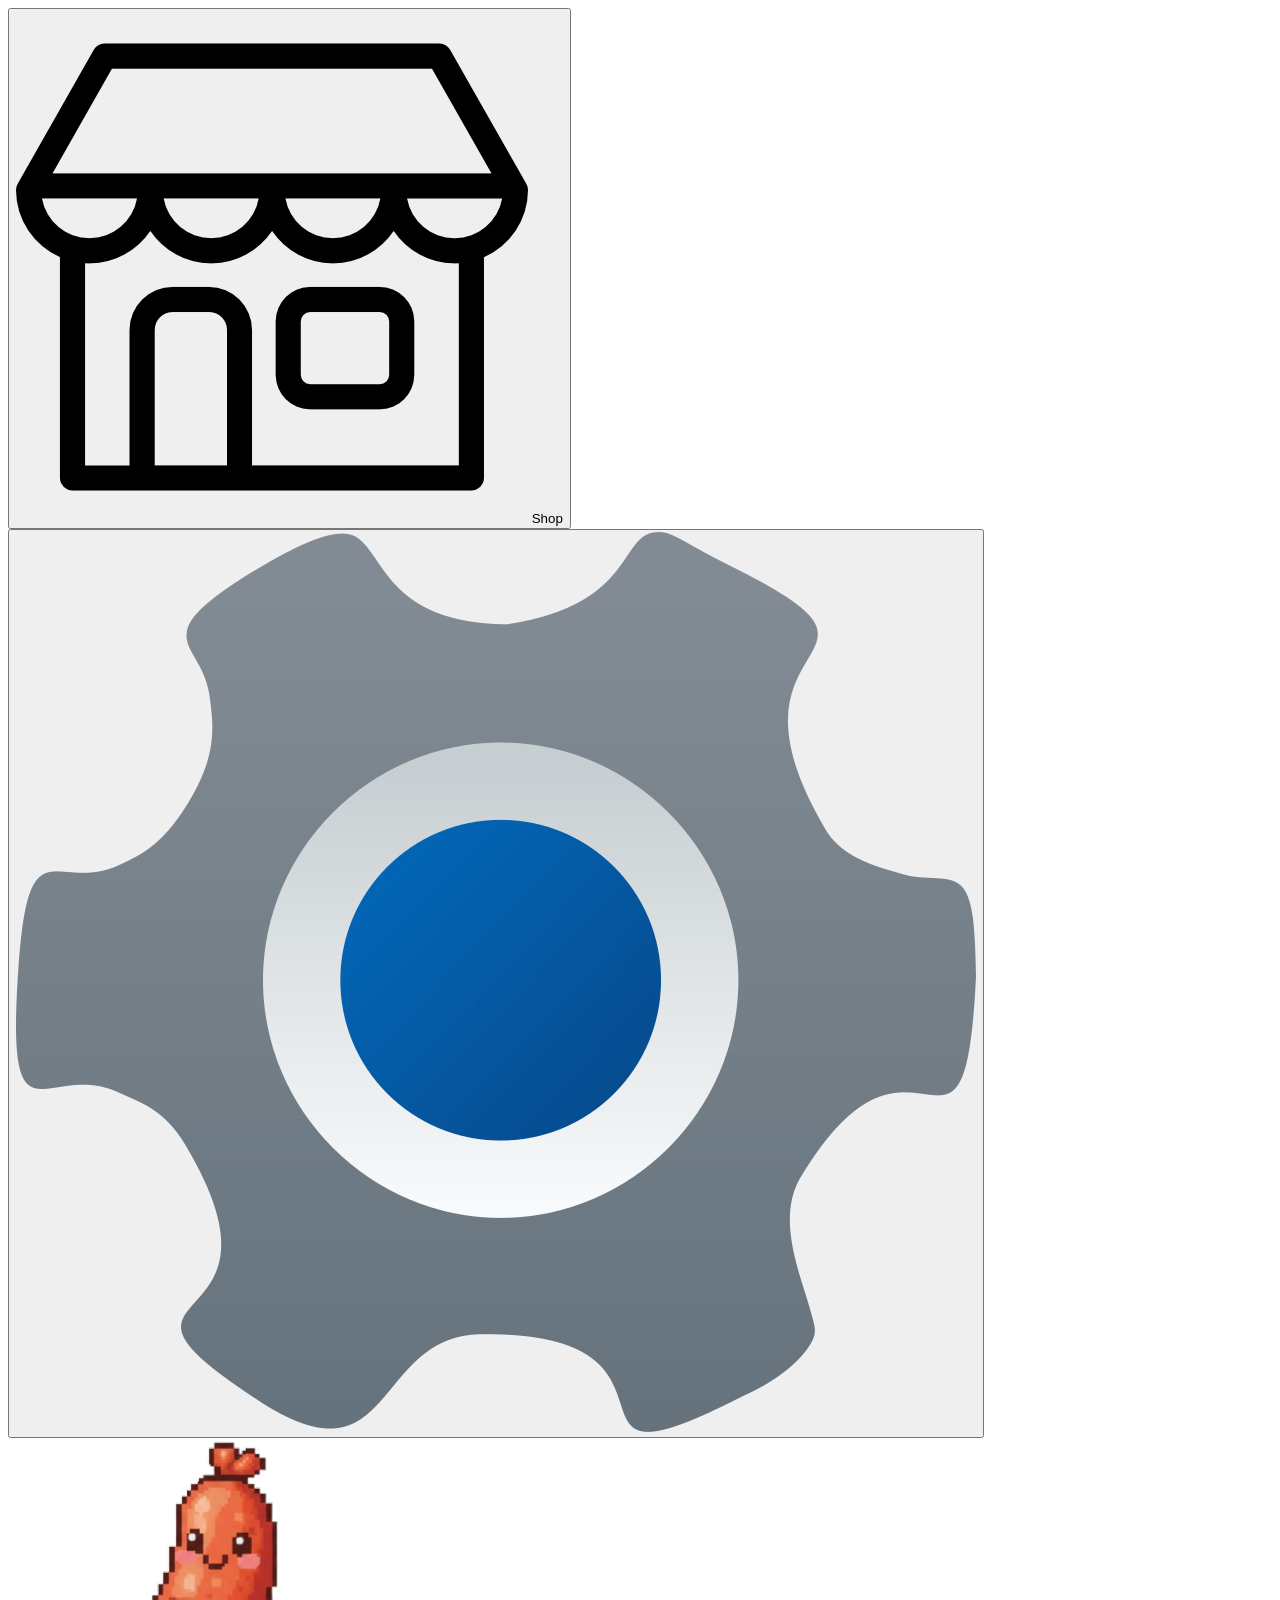
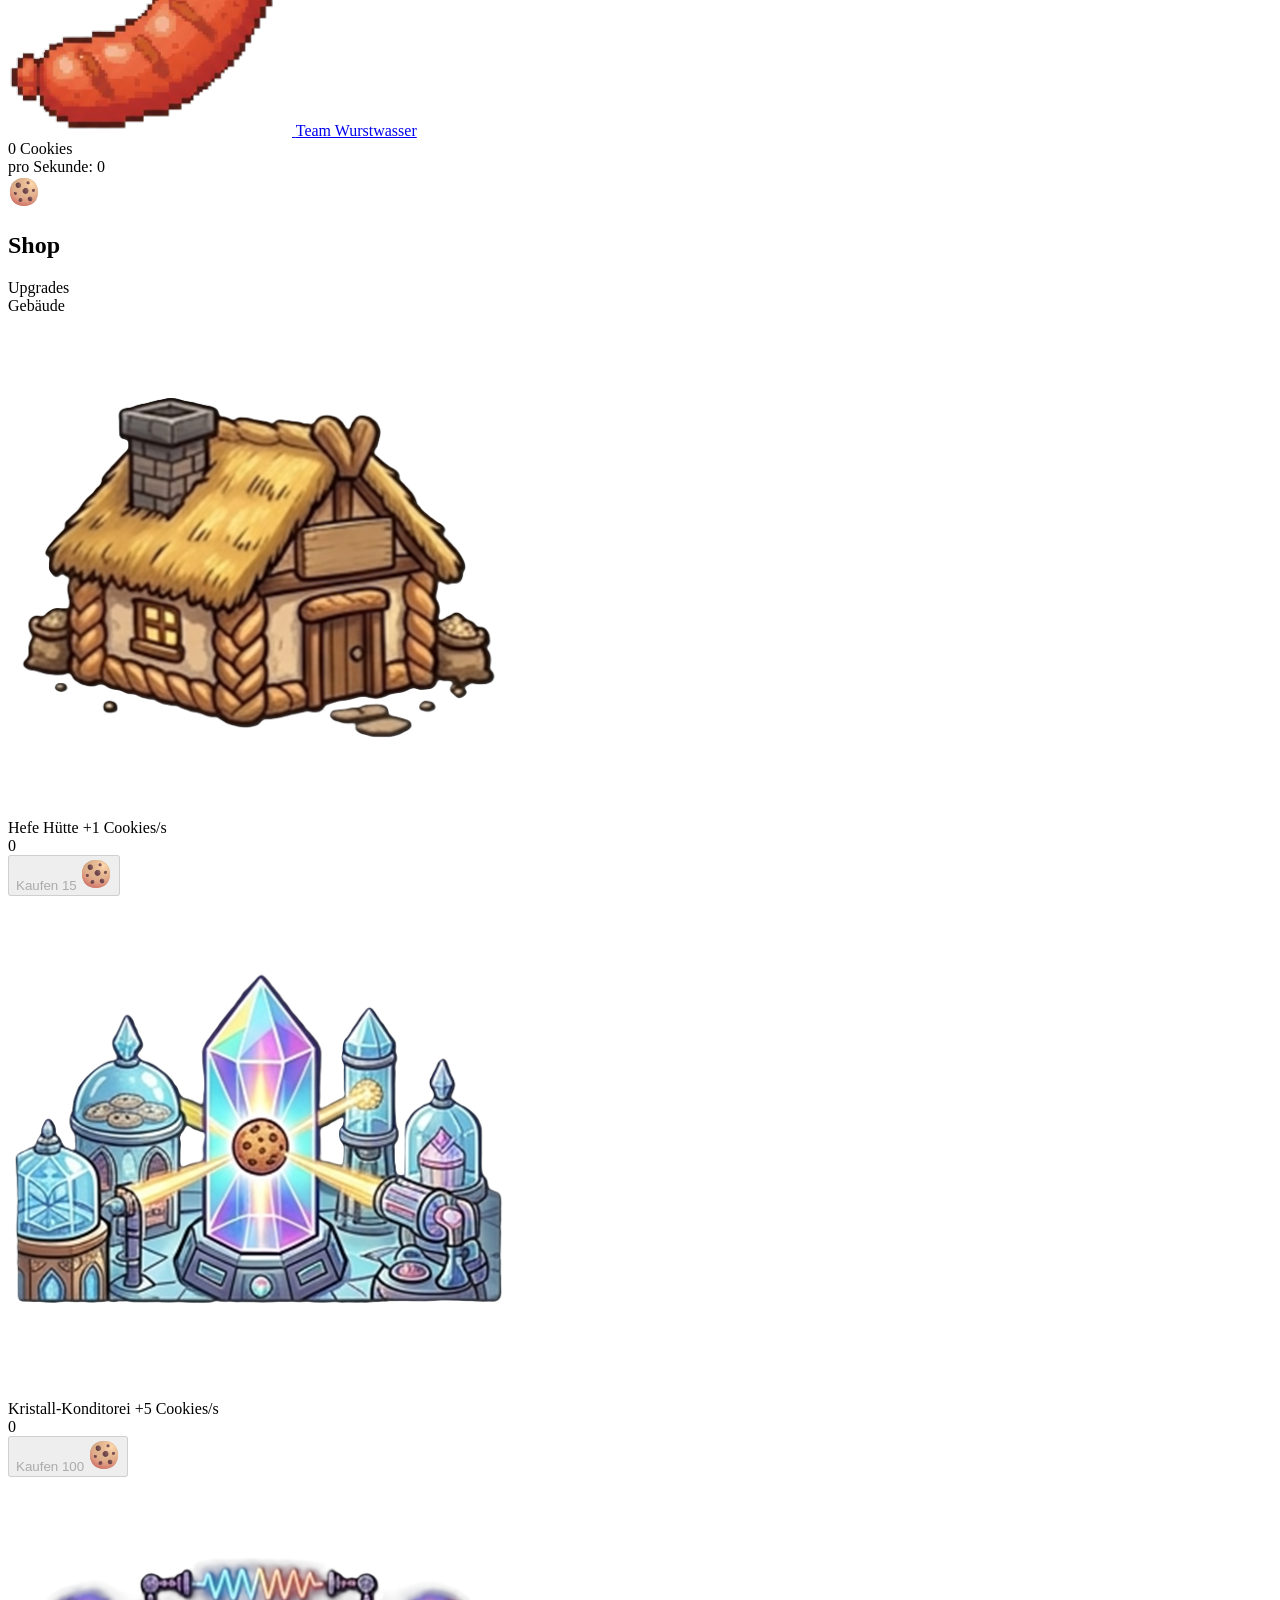
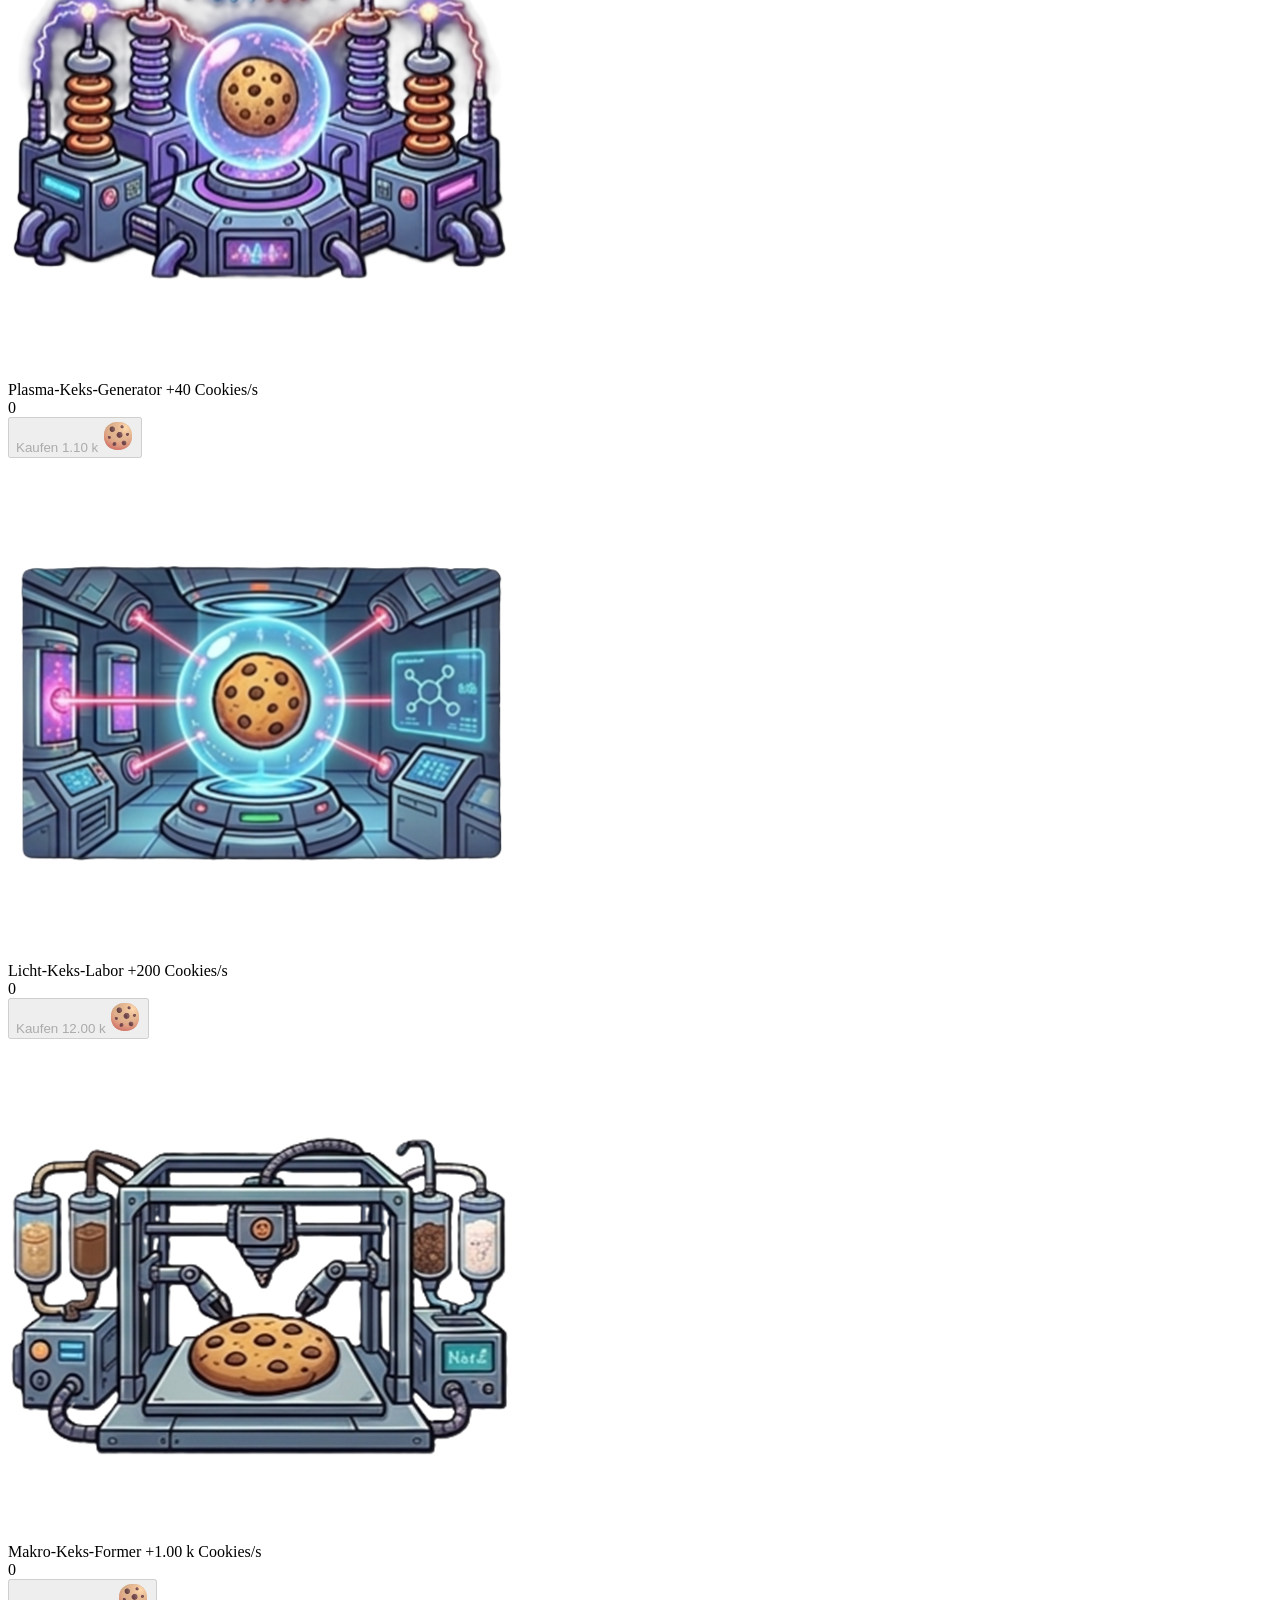
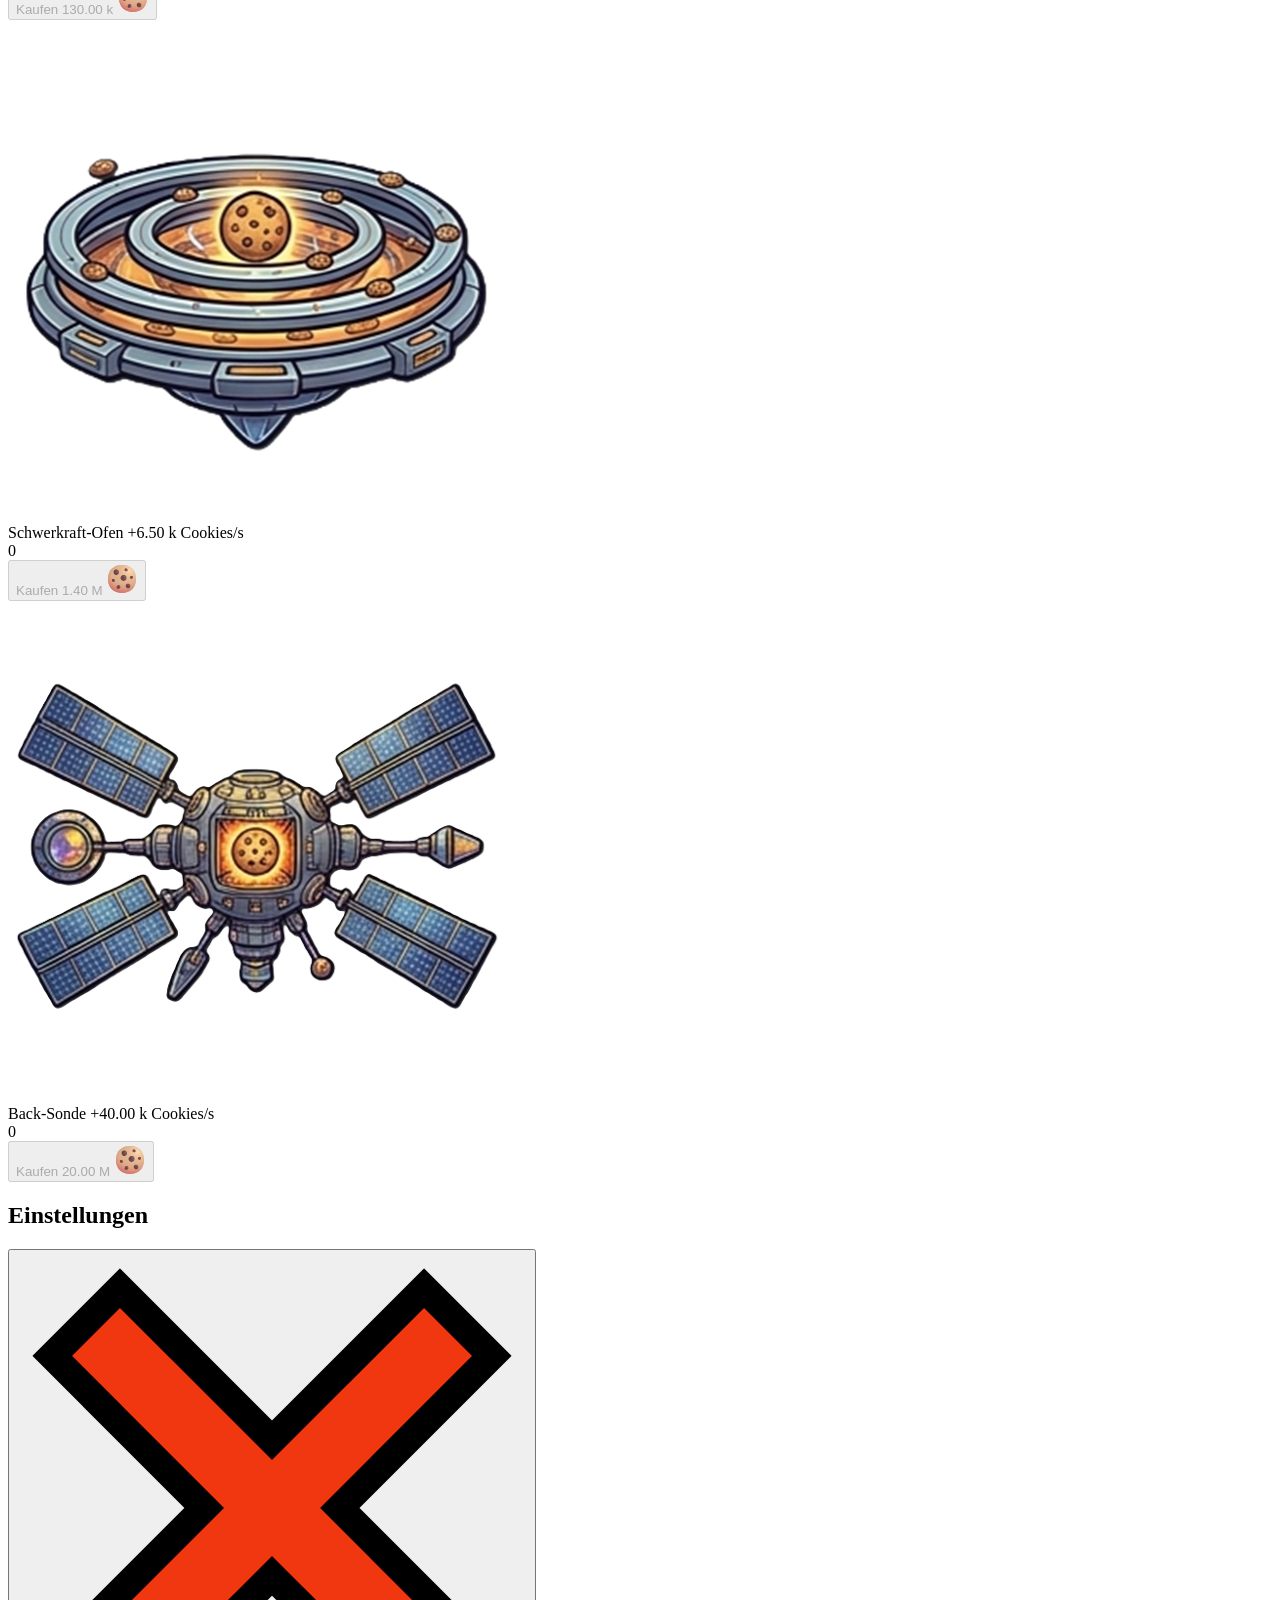
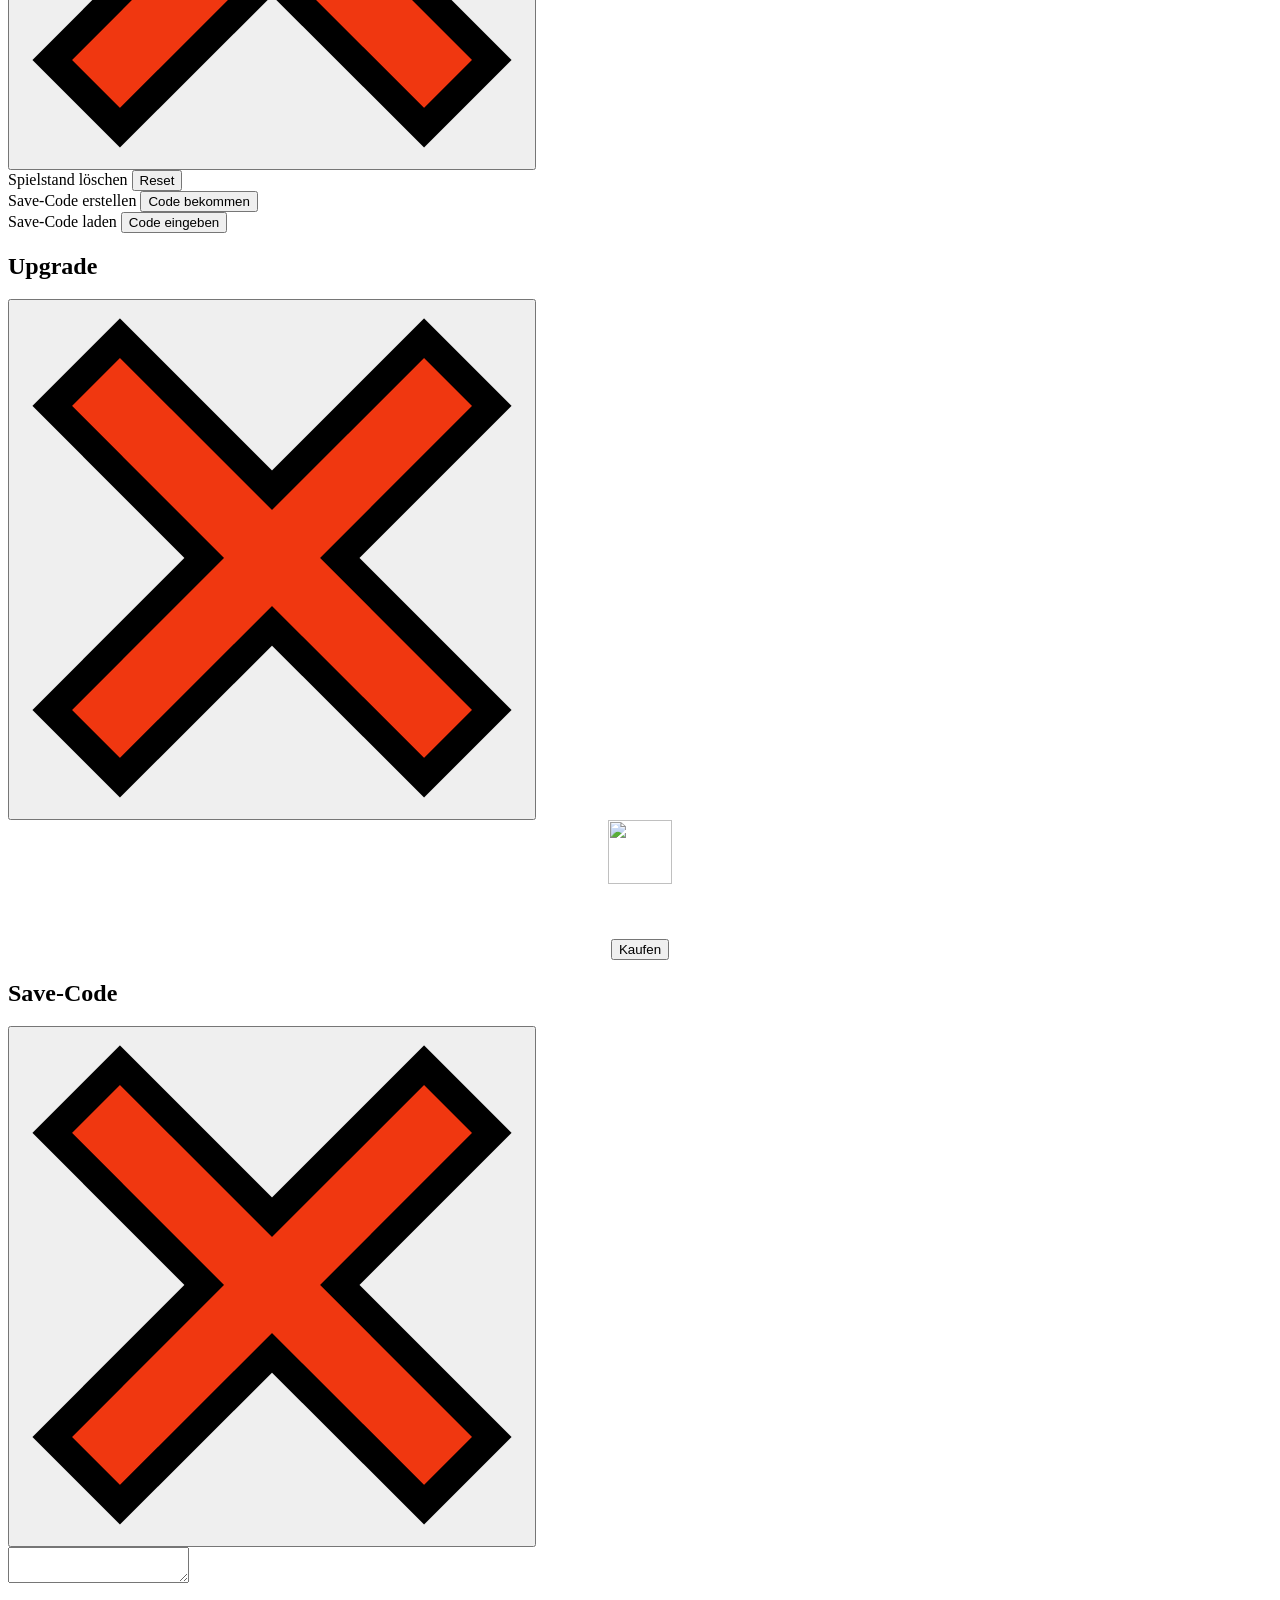
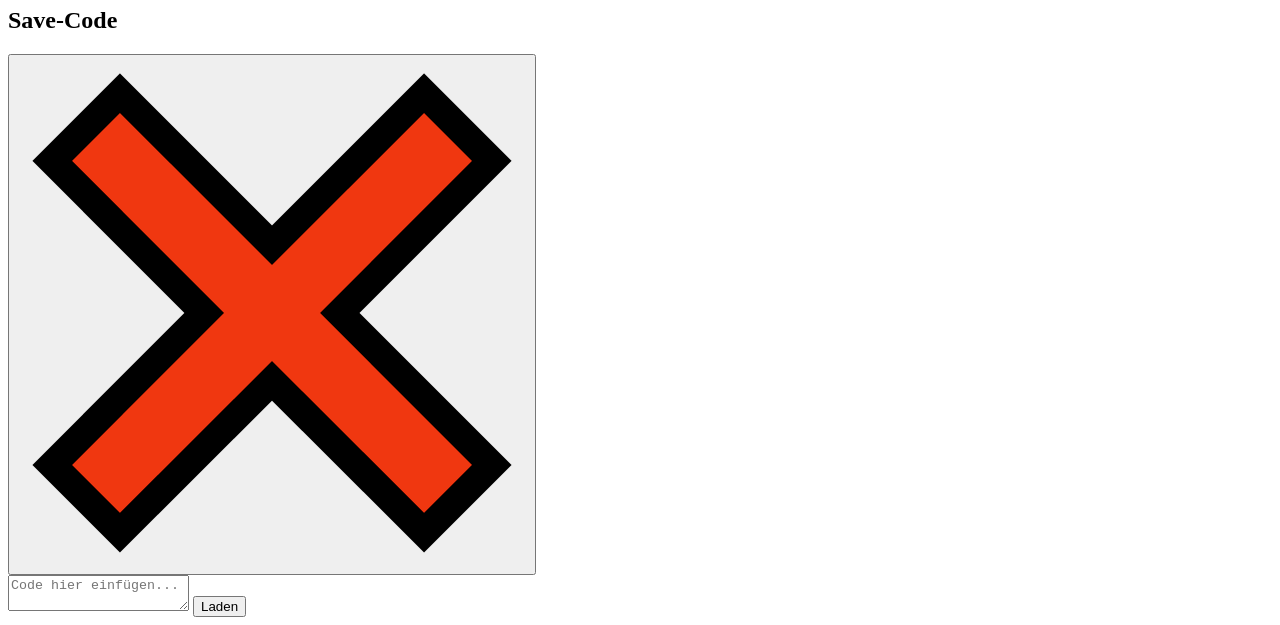
==== Index.html @ a24ce18e "code verbesserungen" ====
<!DOCTYPE html>
<html lang="de">
    <head>
        <meta charset="UTF-8">
        <meta name="viewport" content="width=device-width, initial-scale=1.0, maximum-scale=1.0, user-scalable=no">
        <title>Wurstclicker</title>
        <link rel="icon" type="image/png" href="img/Logo.png">
        <link rel="stylesheet" href="style.css">
        <script src="js/Main.js"></script>
    </head>

    <body>
        <button id="shop-toggle">
            <img src="img/Shop.png" class="btn-icon" id="shop-icon">
            <span id="shop-text">Shop</span>
        </button>
        
        <button id="settings-toggle">
            <img src="img/Settings.png" class="btn-icon">
        </button>

        <div class="header-container">
            <a href="https://team-wurstwasser.com/" class="logo-link">
                <img class="logo" src="img/Logo.png">
                <span class="logo-text">Team Wurstwasser</span>
            </a>
        </div>

        <div class="game-container">
            <main class="main-area">
                <div class="stats">
                    <div id="cookie-count-display">
                        <span id="cookie-count">0</span> Cookies
                    </div>
                    <div class="cps-text">
                        pro Sekunde: <span id="cps-count">0</span>
                    </div>
                </div>

                <img id="cookie" src="img/Keks.svg" alt="Cookie" draggable="false">
            </main>

            <aside class="sidebar">
                <div class="shop-header">
                    <h2>Shop</h2>
                </div>
                <div class="shop-section">Upgrades</div>

                <div id="upgrade-list"></div>

                <div class="shop-section">Gebäude</div>

                <div id="factory-list"></div>
            </aside>
        </div>

        <div id="settings-overlay" class="overlay">
            <div class="settings-modal">
                <div class="settings-header">
                    <h2>Einstellungen</h2>
                    <button id="close-settings">
                        <img src="img/Close.png" class="btn-icon">
                    </button>
                </div>

                <div class="settings-content">
                    <div class="setting-item">
                        <span>Spielstand löschen</span>
                        <button id="reset-game" class="delete-btn">Reset</button>
                    </div>

                    <div class="setting-item">
                        <span>Save-Code erstellen</span>
                        <button id="export-save" class="setting-item-btn">Code bekommen</button>
                    </div>

                    <div class="setting-item">
                        <span>Save-Code laden</span>
                        <button id="import-save" class="setting-item-btn">Code eingeben</button>
                    </div>
                </div>
            </div>
        </div>

        <div id="upgrade-popup" class="overlay">
            <div class="settings-modal">
                <div class="settings-header">
                    <h2 id="up-pop-name">Upgrade</h2>
                    <button id="close-upgrade-pop">
                        <img src="img/Close.png" class="btn-icon">
                    </button>
                </div>
                <div class="settings-content" style="text-align: center;">
                    <img id="up-pop-icon" src="" style="width: 64px; height: 64px; margin-bottom: 15px;">
                    <p id="up-pop-desc" style="color: #3d2b1f; margin-bottom: 10px;"></p>
                    <p id="up-pop-price" style="font-weight: bold; font-size: 1.2em; color: #8b4513;"></p>
                    <button id="confirm-upgrade-buy" class="factory-buy-btn" style="margin-top: 20px; justify-content: center;">
                        Kaufen
                    </button>
                </div>
            </div>
        </div>

        <div id="save-popup" class="overlay">
            <div class="settings-modal">
                <div class="settings-header">
                    <h2>Save-Code</h2>
                    <button id="close-save">
                        <img src="img/Close.png" class="btn-icon">
                    </button>
                </div>

                <div class="settings-content">
                    <textarea id="save-code-field" readonly></textarea>
                </div>
            </div>
        </div>

        <div id="load-popup" class="overlay">
            <div class="settings-modal">
                <div class="settings-header">
                    <h2>Save-Code</h2>
                    <button id="close-load">
                        <img src="img/Close.png" class="btn-icon">
                    </button>
                </div>
                
                <div class="settings-content">
                    <textarea id="load-code-field" placeholder="Code hier einfügen..."></textarea>
                    <button id="confirm-load" class="setting-item-btn">Laden</button>
                </div>
            </div>
        </div>
    </body>
</html>
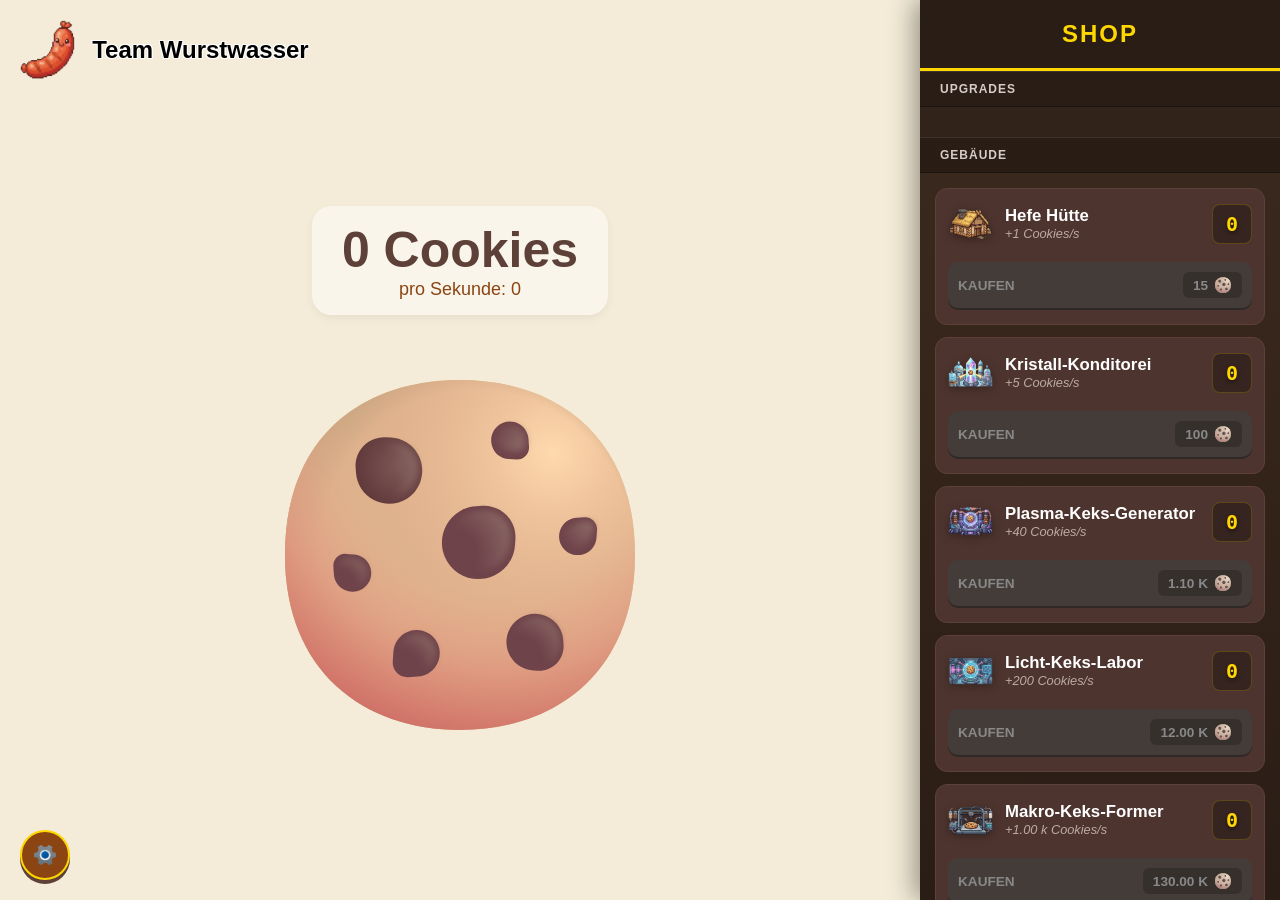
==== commit da784bae: "fix" ====
--- a/Index.html
+++ b/Index.html
@@ -5,7 +5,7 @@
         <meta name="viewport" content="width=device-width, initial-scale=1.0, maximum-scale=1.0, user-scalable=no">
         <title>Wurstclicker</title>
         <link rel="icon" type="image/png" href="img/Logo.png">
-        <link rel="stylesheet" href="style.css">
+        <link rel="stylesheet" href="Style.css">
         <script src="js/Main.js"></script>
     </head>
 
--- a/Style.css
+++ b/Style.css
@@ -0,0 +1,464 @@
+* {
+    box-sizing: border-box;
+    -webkit-tap-highlight-color: transparent;
+}
+
+body {
+    font-family: 'Segoe UI', Roboto, Helvetica, Arial, sans-serif;
+    margin: 0;
+    background-color: #f4ecd8;
+    height: 100vh;
+    display: flex;
+    overflow: hidden;
+}
+
+.game-container {
+    display: flex;
+    width: 100%;
+    height: 100%;
+}
+
+.main-area {
+    flex: 1;
+    display: flex;
+    flex-direction: column;
+    align-items: center;
+    justify-content: center;
+    padding: 20px;
+    gap: 40px;
+    margin-top: 60px;
+}
+
+.stats {
+    text-align: center;
+    background: rgba(255, 255, 255, 0.5);
+    padding: 15px 30px;
+    border-radius: 20px;
+    box-shadow: 0 4px 10px rgba(0,0,0,0.05);
+}
+
+#cookie-count-display {
+    font-size: clamp(30px, 8vw, 50px);
+    font-weight: 900;
+    color: #5d4037;
+}
+
+.cps-text {
+    font-size: 18px;
+    color: #8b4513;
+}
+
+#cookie {
+    width: clamp(200px, 50vw, 400px); 
+    cursor: pointer;
+    user-select: none;
+    transition: transform 0.05s cubic-bezier(0.175, 0.885, 0.32, 1.275);
+}
+
+#cookie:active {
+    transform: scale(0.9);
+}
+
+.cookie-particle {
+    position: fixed;
+    pointer-events: none;
+    width: 30px;
+    height: 30px;
+    z-index: 9999;
+    background-image: url('img/Keks.svg');
+    background-size: contain;
+    background-repeat: no-repeat;
+    animation: fly-and-fade 0.8s ease-out forwards;
+}
+
+@keyframes fly-and-fade {
+    0% {
+        transform: translate(0, 0) rotate(0deg) scale(1);
+        opacity: 1;
+    }
+    100% {
+        transform: translate(var(--x), var(--y)) rotate(var(--r)) scale(0.5);
+        opacity: 0;
+    }
+}
+
+.click-value-float {
+    position: fixed;
+    pointer-events: none;
+    font-size: 24px;
+    font-weight: bold;
+    color: #5d4037;
+    text-shadow: 2px 2px 0px #fff;
+    z-index: 10000;
+    animation: float-up 1s ease-out forwards;
+}
+
+@keyframes float-up {
+    0% {
+        transform: translateY(0);
+        opacity: 1;
+    }
+    100% {
+        transform: translateY(-100px);
+        opacity: 0;
+    }
+}
+
+.sidebar {
+    width: 360px;
+    background-color: #3d2b1f;
+    background-image: linear-gradient(to bottom, #3d2b1f, #2a1d15);
+    color: white;
+    padding: 0;
+    display: flex;
+    flex-direction: column;
+    box-shadow: -5px 0 25px rgba(0,0,0,0.4);
+    overflow-y: auto;
+    z-index: 5000;
+    scrollbar-width: thin;
+    scrollbar-color: #8b4513 #3d2b1f;
+}
+
+.sidebar::-webkit-scrollbar { width: 8px; }
+.sidebar::-webkit-scrollbar-track { background: #3d2b1f; }
+.sidebar::-webkit-scrollbar-thumb { background: #8b4513; border-radius: 10px; }
+
+.shop-header {
+    background: #2a1d15;
+    padding: 20px;
+    text-align: center;
+    border-bottom: 3px solid #ffd700;
+}
+
+.shop-header h2 {
+    margin: 0;
+    color: #ffd700;
+    text-transform: uppercase;
+    letter-spacing: 2px;
+    font-size: 1.5em;
+}
+
+.shop-section {
+    background: rgba(0, 0, 0, 0.3);
+    color: #d7ccc8;
+    padding: 10px 20px;
+    font-weight: bold;
+    text-transform: uppercase;
+    font-size: 0.75em;
+    letter-spacing: 1px;
+    border-top: 1px solid rgba(255,255,255,0.1);
+    border-bottom: 1px solid rgba(0,0,0,0.3);
+}
+
+#upgrade-list {
+    display: flex;
+    flex-wrap: wrap;
+    gap: 8px;
+    padding: 15px;
+    background: rgba(0,0,0,0.15);
+}
+
+.upgrade-unlock-btn {
+    width: 50px;
+    height: 50px;
+    background: #5d4037;
+    background: linear-gradient(145deg, #6d4c41, #4e342e);
+    border: 2px solid #3e2723;
+    border-radius: 8px;
+    cursor: pointer;
+    transition: all 0.1s ease;
+    display: flex;
+    align-items: center;
+    justify-content: center;
+    box-shadow: 0 2px 4px rgba(0,0,0,0.4), inset 0 1px 1px rgba(255,255,255,0.1);
+    outline: none;
+}
+
+.upgrade-unlock-btn:hover:not(:disabled) {
+    border-color: #ffd700;
+    filter: brightness(1.1);
+    transform: translateY(-1px);
+    box-shadow: 0 4px 12px rgba(0,0,0,0.4);
+}
+
+.upgrade-unlock-btn:active:not(:disabled) {
+    transform: translateY(1px);
+    box-shadow: 0 1px 2px rgba(0,0,0,0.6), inset 0 2px 4px rgba(0,0,0,0.3);
+    filter: brightness(0.9);
+}
+
+.upgrade-unlock-btn:disabled {
+    filter: grayscale(1) opacity(0.5);
+    cursor: not-allowed;
+    box-shadow: none;
+    transform: none;
+}
+
+#factory-list {
+    padding: 15px;
+}
+
+.factory-item {
+    background: #4e342e;
+    border: 1px solid #5d4037;
+    border-radius: 12px;
+    padding: 12px;
+    margin-bottom: 12px;
+    display: flex;
+    flex-direction: column;
+}
+
+.factory-info {
+    display: flex;
+    align-items: center;
+    gap: 12px;
+    margin-bottom: 12px;
+    position: relative;
+}
+
+.factory-texts {
+    flex: 1;
+    display: flex;
+    flex-direction: column;
+}
+
+.factory-icon {
+    width: 45px;
+    height: 45px;
+    filter: drop-shadow(0 2px 4px rgba(0,0,0,0.3));
+}
+
+.factory-name { font-size: 1.05em; color: #fff; font-weight: bold; }
+.factory-desc { color: #bcaaa4; font-size: 0.8em; font-style: italic; }
+
+.factory-count-badge {
+    background: rgba(0, 0, 0, 0.3);
+    min-width: 40px;
+    height: 40px;
+    display: flex;
+    align-items: center;
+    justify-content: center;
+    border-radius: 8px;
+    border: 1px solid rgba(255, 215, 0, 0.2);
+}
+
+.factory-amount {
+    font-family: 'monospace';
+    font-size: 20px;
+    font-weight: bold;
+    color: #ffd700;
+    text-shadow: 0 2px 4px rgba(0,0,0,0.5);
+}
+
+.factory-controls {
+    display: flex;
+    align-items: center;
+    height: 54px;
+}
+
+.factory-buy-btn, .setting-item-btn, .delete-btn, #confirm-load {
+    position: relative;
+    padding: 10px;
+    border: none;
+    border-radius: 10px;
+    color: white;
+    font-weight: bold;
+    text-transform: uppercase;
+    font-size: 0.85em;
+    cursor: pointer;
+    display: flex;
+    justify-content: space-between;
+    align-items: center;
+    transition: background 0.1s;
+    box-shadow: 0 4px 0 #5d4037;
+    margin-bottom: 4px; 
+    top: 0;
+}
+
+.factory-buy-btn { width: 100%; background-color: #8b4513; }
+.setting-item-btn { width: 160px; background-color: #8b4513; }
+.delete-btn { width: 160px; background-color: #d32f2f; box-shadow: 0 4px 0 #9a1b1b; }
+#confirm-load { width: 100%; background-color: #2e7d32; box-shadow: 0 4px 0 #1b5e20; justify-content: center; }
+
+.factory-buy-btn:active:not(:disabled), .setting-item-btn:active, .delete-btn:active, #confirm-load:active {
+    top: 2px;
+    box-shadow: 0 2px 0 rgba(0,0,0,0.4);
+}
+
+.factory-buy-btn:disabled {
+    background: #4a3b33;
+    box-shadow: 0 2px 0 #332822;
+    color: #888;
+    cursor: not-allowed;
+    top: 2px;
+    filter: grayscale(0.5);
+}
+
+.buy-price-wrapper {
+    background: rgba(0, 0, 0, 0.2);
+    padding: 4px 10px;
+    border-radius: 6px;
+    display: flex;
+    align-items: center;
+    gap: 6px;
+}
+
+.factory-price-icon { height: 18px; width: auto; }
+.btn-icon { height: 20px; }
+
+#shop-toggle, #settings-toggle {
+    position: fixed;
+    background: #8b4513;
+    border: 2px solid #ffd700;
+    cursor: pointer;
+    display: flex;
+    align-items: center;
+    justify-content: center;
+    z-index: 1000;
+    box-shadow: 0 4px 0 #5d4037;
+    transition: transform 0.2s, background-color 0.2s, box-shadow 0.1s;
+}
+
+#shop-toggle {
+    display: none;
+    top: 20px;
+    right: 20px;
+    padding: 10px 22px;
+    border-radius: 25px;
+    color: white;
+    gap: 12px;
+    z-index: 6000;
+}
+
+#shop-toggle:active {
+    transform: translateY(2px);
+    box-shadow: 0 2px 0 #5d4037;
+}
+
+#settings-toggle {
+    bottom: 20px;
+    left: 20px;
+    width: 50px;
+    height: 50px;
+    border-radius: 50%;
+    box-shadow: 0 4px 0 #5d4037;
+}
+
+#settings-toggle img {
+    transition: transform 0.3s ease;
+}
+
+#settings-toggle:hover img {
+    transform: rotate(45deg);
+}
+
+#settings-toggle:active {
+    transform: translateY(2px);
+    box-shadow: 0 2px 0 #5d4037;
+}
+
+#settings-toggle:active img {
+    transform: rotate(45deg);
+}
+
+.overlay {
+    position: fixed;
+    inset: 0;
+    background: rgba(0, 0, 0, 0.7);
+    display: none;
+    justify-content: center;
+    align-items: center;
+    z-index: 8000;
+    backdrop-filter: blur(4px);
+}
+
+.settings-modal {
+    background: #f4ecd8;
+    width: 90%;
+    max-width: 400px;
+    border-radius: 20px;
+    padding: 25px;
+    border: 3px solid #3d2b1f;
+    box-shadow: 0 10px 30px rgba(0,0,0,0.5);
+}
+
+.settings-header {
+    display: flex;
+    justify-content: space-between;
+    align-items: center;
+    margin-bottom: 20px;
+    border-bottom: 2px solid #3d2b1f;
+    padding-bottom: 10px;
+    height: 50px;
+}
+
+.settings-header h2 { margin: 0; color: #3d2b1f; }
+
+.setting-item {
+    display: flex;
+    justify-content: space-between;
+    align-items: center;
+    padding: 15px 0;
+    border-bottom: 1px solid rgba(61, 43, 31, 0.1);
+}
+
+.setting-item:last-child { border-bottom: none; }
+.setting-item span { font-weight: 600; color: #3d2b1f; }
+
+#save-code-field, #load-code-field {
+    width: 100%;
+    height: 100px;
+    margin: 15px 0;
+    padding: 10px;
+    border: 2px solid #3d2b1f;
+    border-radius: 8px;
+    background-color: #fff;
+    font-family: monospace;
+    resize: none;
+}
+
+#close-settings, #close-save, #close-load, #close-upgrade-pop{
+    background: none;
+    border: none;
+    cursor: pointer;
+    padding: 5px;
+}
+
+.header-container {
+    position: absolute;
+    top: 20px;
+    left: 20px;
+    z-index: 100;
+}
+
+.logo-link {
+    display: flex;
+    align-items: center;
+    text-decoration: none;
+    gap: 15px;
+}
+
+.logo { height: 60px; width: auto; }
+
+.logo-text {
+    font-size: 24px;
+    font-weight: bold;
+    color: #000;
+    text-shadow: 1px 1px 0 #fff, -1px -1px 0 #fff, 1px -1px 0 #fff, -1px 1px 0 #fff;
+}
+
+@media (max-width: 800px) {
+    #shop-toggle { display: flex; }
+
+    .sidebar {
+        position: fixed;
+        inset: 0 0 0 auto;
+        width: 100%;
+        height: 100vh;
+        transform: translateX(100%);
+        transition: transform 0.4s cubic-bezier(0.4, 0, 0.2, 1);
+    }
+
+    .sidebar.open { transform: translateX(0); }
+    .logo-text { display: none; }
+}
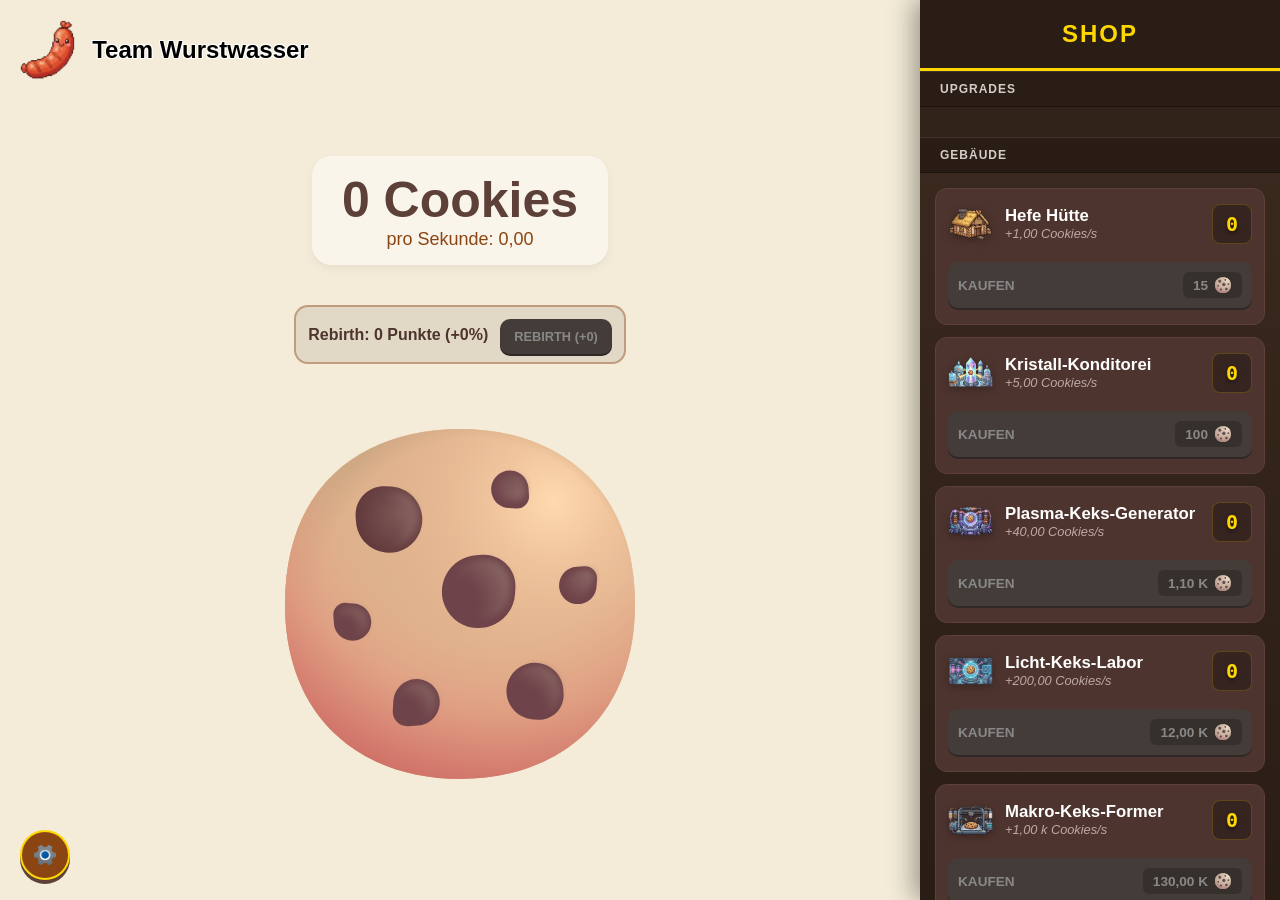
==== commit 325251b9: "weiter" ====
--- a/Index.html
+++ b/Index.html
@@ -35,6 +35,11 @@
                     <div class="cps-text">
                         pro Sekunde: <span id="cps-count">0</span>
                     </div>
+                </div>
+
+                <div class="rebirth-panel">
+                    <span id="rebirth-info">Rebirth: 0 Punkte (+0%)</span>
+                    <button id="rebirth-btn" class="rebirth-btn">Rebirth (+0)</button>
                 </div>
 
                 <img id="cookie" src="img/Keks.svg" alt="Cookie" draggable="false">
--- a/Style.css
+++ b/Style.css
@@ -35,6 +35,52 @@
     padding: 15px 30px;
     border-radius: 20px;
     box-shadow: 0 4px 10px rgba(0,0,0,0.05);
+}
+
+.rebirth-panel {
+    display: flex;
+    align-items: center;
+    gap: 12px;
+    background: rgba(61, 43, 31, 0.1);
+    border: 2px solid rgba(139, 69, 19, 0.4);
+    border-radius: 14px;
+    padding: 10px 12px;
+    backdrop-filter: blur(2px);
+}
+
+#rebirth-info {
+    font-weight: 700;
+    color: #4e342e;
+    white-space: nowrap;
+}
+
+.rebirth-btn {
+    position: relative;
+    border: none;
+    border-radius: 10px;
+    padding: 10px 14px;
+    background: #8b4513;
+    box-shadow: 0 4px 0 #5d4037;
+    color: white;
+    font-weight: bold;
+    text-transform: uppercase;
+    font-size: 0.8em;
+    cursor: pointer;
+    top: 0;
+}
+
+.rebirth-btn:active:not(:disabled) {
+    top: 2px;
+    box-shadow: 0 2px 0 rgba(0,0,0,0.4);
+}
+
+.rebirth-btn:disabled {
+    background: #4a3b33;
+    box-shadow: 0 2px 0 #332822;
+    color: #888;
+    cursor: not-allowed;
+    top: 2px;
+    filter: grayscale(0.5);
 }
 
 #cookie-count-display {
@@ -450,6 +496,22 @@
 @media (max-width: 800px) {
     #shop-toggle { display: flex; }
 
+    .rebirth-panel {
+        width: min(95vw, 380px);
+        justify-content: space-between;
+        flex-wrap: wrap;
+    }
+
+    #rebirth-info {
+        width: 100%;
+        text-align: center;
+    }
+
+    .rebirth-btn {
+        width: 100%;
+        justify-content: center;
+    }
+
     .sidebar {
         position: fixed;
         inset: 0 0 0 auto;
